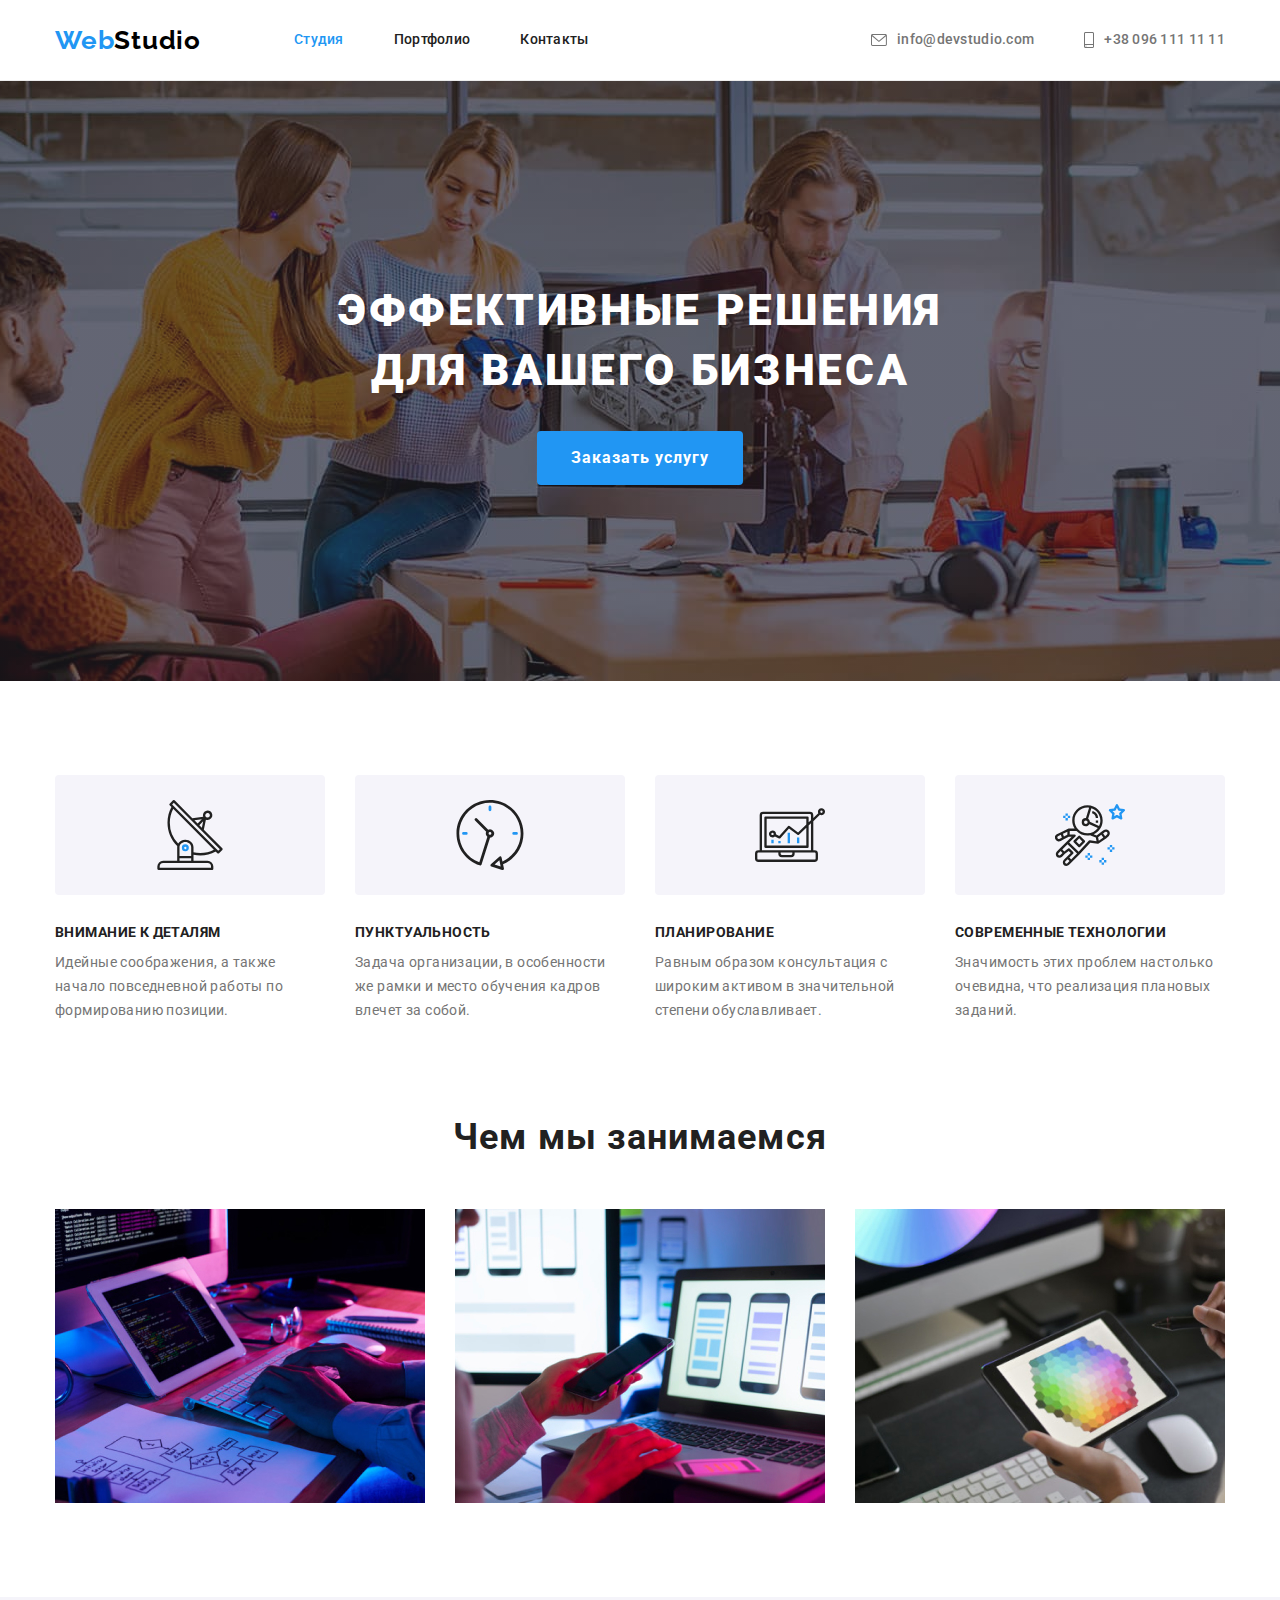
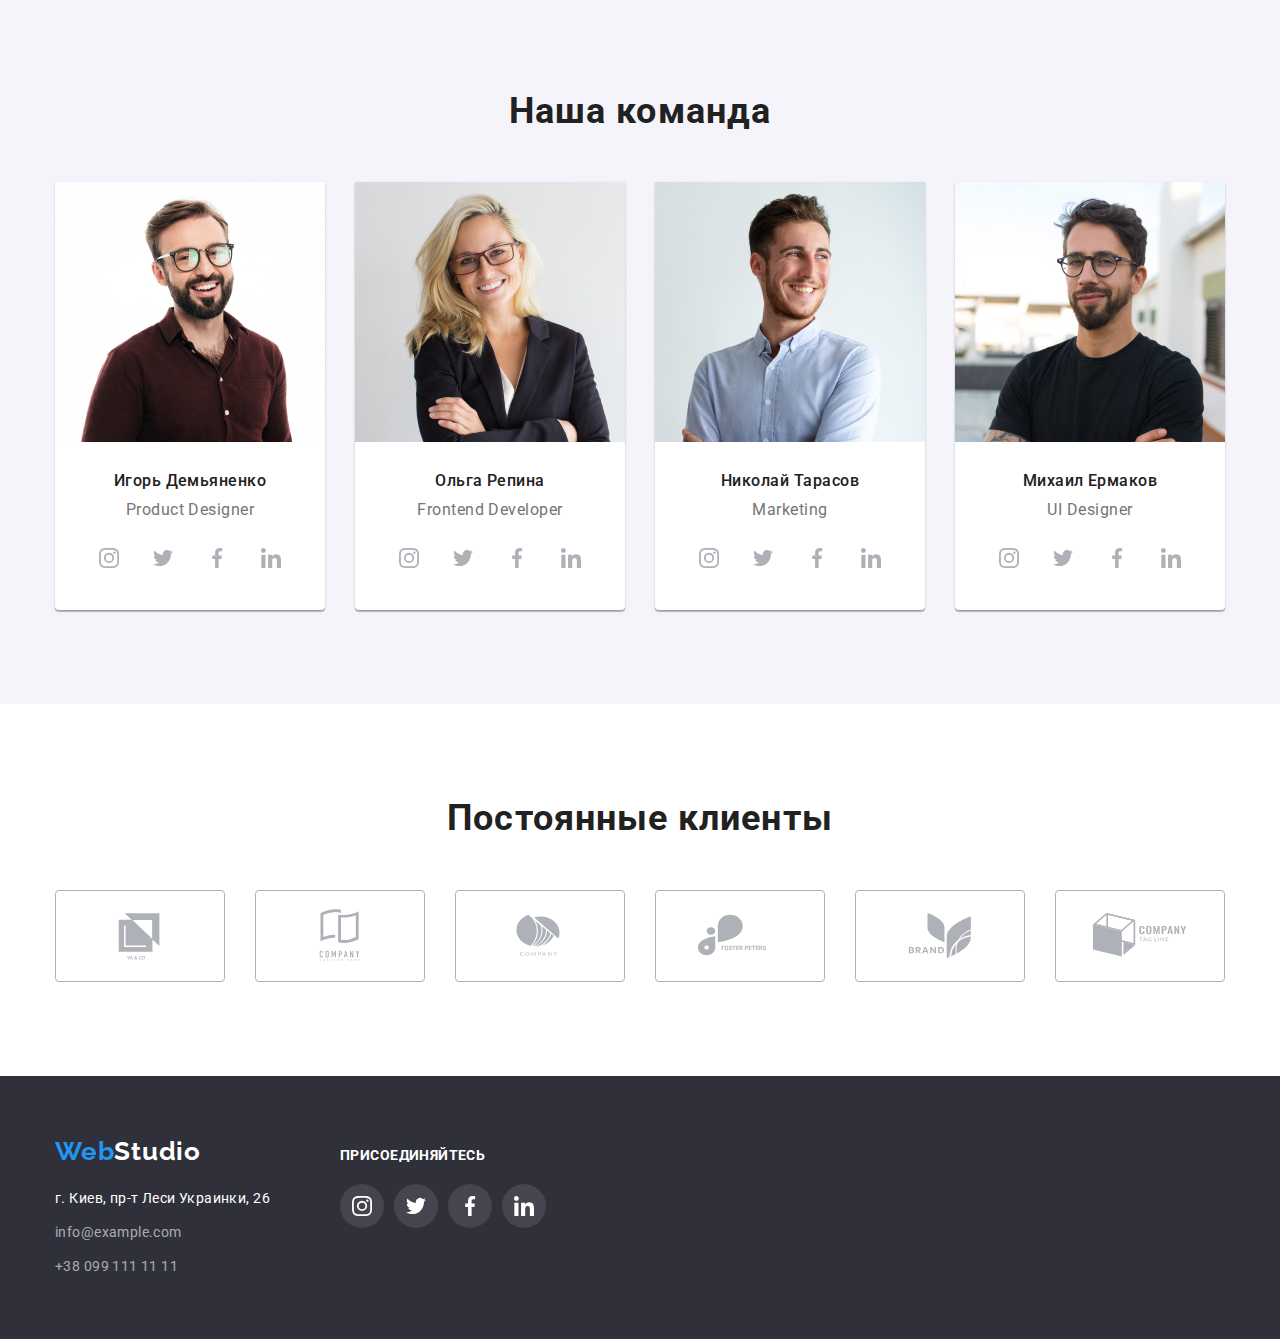
==== index.html @ 1d2bfb86 "дз 5" ====
<!DOCTYPE html>
<html lang="ru">
<head>
    <meta charset="UTF-8">
    <meta http-equiv="X-UA-Compatible" content="IE=edge">
    <meta name="viewport" content="width=device-width, initial-scale=1.0">
    <title>WebStudio</title>
    <link rel="preconnect" href="https://fonts.googleapis.com">
    <link rel="preconnect" href="https://fonts.gstatic.com" crossorigin>
    <link href="https://fonts.googleapis.com/css2?family=Raleway:wght@700&family=Roboto:wght@400;500;700;900&display=swap" rel="stylesheet"> 
    <link rel="stylesheet" href="https://cdnjs.cloudflare.com/ajax/libs/modern-normalize/1.1.0/modern-normalize.min.css">
    <link rel="stylesheet" href="./css/styles.css"> 
</head>
<body class="body-studio">

        <!--Шапка сайта-->
        <header class="page-header">
            <div class="container flex-center">
                
                <a class="logo-link" href="./index.html">
                    <span class="website">Web</span>Studio
                </a>                
                
                <nav class="main-nav">
                    <ul class="site-nav list">
                      <li class="item">
                          <a href="./index.html" class="link current">Студия </a>
                      </li>
                      <li class="item"><a href="./portfolio.html" class="link">Портфолио </a></li>
                      <li class="item"><a href="" class="link">Контакты </a></li>
                    </ul>
               </nav>
                <ul class="contact-list">
                    <li class="item">
                        <a href="mailto:info@devstudio.com" class="contact-link">
                            <svg class="icon-envelope-hover" width="16" height="12">
                                <use href="./images/icons.svg#icon-envelope-hover"></use>  
                            </svg>
                            info@devstudio.com </a>
                    </li>
                    <li class="item">
                        <a href="tel:+380961111111" class="contact-link">
                            <svg class="icon-smartphone" width="10" height="16">
                                <use href="./images/icons.svg#icon-smartphone"></use>  
                            </svg>
                            +38 096 111 11 11 </a>  
                            

                    </li>
                </ul>
           </div>    
       </header>
        <main>
            <!--Герой-->
            
            <section class="hero">
               
                <div class="container">
                    <div class="center-hero">
                      <h1 class="hero-title">Эффективные решения для вашего бизнеса</h1>  
                      <button type="button" class="button">Заказать услугу</button>
                    </div>
                    
                </div>    
            </section>
            
            <section class="section">
                <div class="container">
                   <ul class="section-list">
                        <li class="one">
                            <div class="five">
                                <svg class="icon-antenna" width="70" height="70">
                                    <use href="./images/icons.svg#icon-antenna"></use>  
                                </svg>
                           </div>
                            
                           <h3 class="section-title">Внимание к деталям</h3>
                            <p class="section-feature">
                                Идейные соображения, а также начало повседневной работы по формированию позиции.
                           </p>
                        </li> 
                        <li  class="one">
                            <div class="five">
                                <svg class="icon-clock" width="70" height="70">
                                    <use href="./images/icons.svg#icon-clock"></use>  
                                </svg> 
                            </div>


                            <h3 class="section-title">Пунктуальность</h3>
                            <p class="section-feature">
                                Задача организации, в особенности же рамки и место обучения кадров влечет за собой.
                            </p>
                        </li>
                        <li class="one">
                            <div class="five">
                                <svg class="icon-diagram" width="70" height="70">
                                    <use href="./images/icons.svg#icon-diagram"></use>  
                                </svg> 
                           </div>

                            <h3 class="section-title">Планирование</h3>
                            <p class="section-feature">
                               Равным образом консультация с широким активом в значительной степени обуславливает.
                            </p>
                        </li> 
                        <li class="one">

                            <div class="five">
                                <svg class="icon-astronaut" width="70" height="70">
                                    <use href="./images/icons.svg#icon-astronaut"></use>  
                                </svg> 
                           </div>

                            <h3 class="section-title">Современные технологии</h3>
                            <p class="section-feature">
                                Значимость этих проблем настолько очевидна, что реализация плановых заданий.
                            </p>
                        </li> 
                    </ul> 
               </div>

            </section>
            
            <section class="working">
                <div class="container">
                     <!--Что мы делаем-->
                      <h2 class="work">Чем мы занимаемся</h2> 
                  <ul class="work-list">
                      
                       <li class="photo">
                          <img src="./images/img1.jpg" alt= "Ноут" width="370"> 
                       </li>
                        <li class="photo" >
                           <img src="./images/img2.jpg" alt= "Телефон" width="370"> 
                        </li>
                       <li class="photo">
                           <img src="./images/img3.jpg" alt= "Планшет" width="370"> 
                        </li>
                    
                   </ul>
               </div>
            </section>
            <section class="the-best">
                <div class="container">
                         <!--Наша команда-->
                     <h2 class="team">Наша команда</h2>
                  <ul class="team-professionals-list">
                        <li class="workers">
                           <img src="./images/img4.jpg" alt="Игорь Демьяненко" width="270"/>

                            <div class="people">
                                <h3 class="team-list">Игорь Демьяненко</h3>
                                <p class="profession"> Product Designer</p> 
                               
                         
                    
                              <ul class="social">
                                    <li class="social-item">
                                        <a href="" class="social-link">
                                            <svg class="social-icon">
                                                <use href="./images/icons.svg#icon-instagram"></use>  
                                            </svg>
                                        </a>
                                    </li>
                                    
                                    <li class="social-item">
                                        <a href="" class="social-link">
                                            <svg class="social-icon">
                                                <use href="./images/icons.svg#icon-twitter"></use>  
                                            </svg> 
                                        </a>
                                    </li>   
                               
                                    <li class="social-item">
                                        <a href="" class="social-link">
                                            <svg class="social-icon">
                                                <use href="./images/icons.svg#icon-facebook"></use>  
                                            </svg>
                                        </a> 
                                    </li> 
                               
                                    <li class="social-item">
                                           <a href="" class="social-link">
                                               <svg class="social-icon">
                                                   <use href="./images/icons.svg#icon-linkedin"></use>  
                                                </svg>
                                            </a> 
                                    </li>
                               </ul>
                            </div>
                            
                             
                            
                                
                        </li>
                        <li class="workers">
                            <img src="./images/img5.jpg" alt="Ольга Репина" width="270"/>

                            <div class="people">
                                <h3 class="team-list">Ольга Репина</h3>
                                <p class="profession">Frontend Developer</p>
                            
                            
                              <ul class="social">
                                   <li class="social-item">
                                      <a href="" class="social-link">
                                           <svg class="social-icon">
                                              <use href="./images/icons.svg#icon-instagram"></use>  
                                          </svg>
                                       </a>
                                    </li>
                                
                                  <li class="social-item">
                                      <a href="" class="social-link">
                                          <svg class="social-icon">
                                               <use href="./images/icons.svg#icon-twitter"></use>  
                                           </svg> 
                                      </a>
                                  </li>   
                           
                                   <li class="social-item">
                                       <a href="" class="social-link">
                                           <svg class="social-icon">
                                                <use href="./images/icons.svg#icon-facebook"></use>  
                                           </svg>
                                       </a> 
                                   </li> 
                           
                                  <li class="social-item">
                                       <a href="" class="social-link">
                                            <svg class="social-icon">
                                               <use href="./images/icons.svg#icon-linkedin"></use>  
                                            </svg>
                                       </a> 
                                  </li>
                               </ul>
                        </div>
                            
                        </li>
                        <li class="workers">
                            <img src="./images/img6.jpg" alt="Николай Тарасов" width="270"/>

                            <div class="people">
                                <h3 class="team-list">Николай Тарасов</h3>
                                <p class="profession">Marketing</p>
                            
                            
                                <ul class="social">
                                    <li class="social-item">
                                       <a href="" class="social-link">
                                            <svg class="social-icon">
                                               <use href="./images/icons.svg#icon-instagram"></use>  
                                           </svg>
                                        </a>
                                     </li>
                                 
                                   <li class="social-item">
                                       <a href="" class="social-link">
                                           <svg class="social-icon">
                                                <use href="./images/icons.svg#icon-twitter"></use>  
                                            </svg> 
                                       </a>
                                   </li>   
                            
                                    <li class="social-item">
                                        <a href="" class="social-link">
                                            <svg class="social-icon">
                                              <use href="./images/icons.svg#icon-facebook"></use>  
                                            </svg>
                                        </a> 
                                    </li> 
                            
                                   <li class="social-item">
                                        <a href="" class="social-link">
                                           <svg class="social-icon">
                                                <use href="./images/icons.svg#icon-linkedin"></use>  
                                           </svg>
                                        </a> 
                                   </li>
                                </ul>
                            </div>
                            
                        </li>
                        <li class="workers">
                            <img src="./images/img7.jpg" alt="Михаил Ермаков" width="270"/>

                            <div class="people">
                                <h3 class="team-list">Михаил Ермаков</h3>
                                <p class="profession">UI Designer</p> 
                            
                               <ul class="social">
                                    <li class="social-item">
                                       <a href="" class="social-link">
                                            <svg class="social-icon">
                                               <use href="./images/icons.svg#icon-instagram"></use>  
                                           </svg>
                                        </a>
                                    </li>
                                    
                                    <li class="social-item">
                                        <a href="" class="social-link">
                                            <svg class="social-icon">
                                                <use href="./images/icons.svg#icon-twitter"></use>  
                                           </svg> 
                                        </a>
                                    </li>   
                        
                                    <li class="social-item">
                                        <a href="" class="social-link">
                                            <svg class="social-icon">
                                                <use href="./images/icons.svg#icon-facebook"></use>  
                                            </svg>
                                        </a> 
                                    </li> 
                        
                                    <li class="social-item">
                                        <a href="" class="social-link">
                                            <svg class="social-icon">
                                               <use href="./images/icons.svg#icon-linkedin"></use>  
                                            </svg>
                                        </a> 
                                    </li>
                               </ul>
                               
                            </div>
                            
                        </li>  
                   </ul>
               </div>
            
            </section>
                    <!--Клиенты-->
            
            <section class="clients">
                <h2 class="clients-title">Постоянные клиенты</h2>
                <div class="container">
                    <div class="clients-box">
                        <ul class="clients-logos">
                            <li class="clients-item">
                                <a href="" class="clients-link">
                                    <svg class="icon-Logo-1" width="106" height="60">
                                        <use href="./images/icons.svg#icon-Logo-1"></use>  
                                    </svg> 
                               </a>

                            </li>
                            <li class="clients-item">
                                <a href="" class="clients-link">
                                    <svg class="icon-Logo-2" width="106" height="60">
                                        <use href="./images/icons.svg#icon-Logo-2"></use>  
                                    </svg> 
                               </a>

                            </li>
                            <li class="clients-item">
                                <a href="" class="clients-link">
                                    <svg class="icon-Logo-3" width="106" height="60">
                                        <use href="./images/icons.svg#icon-Logo-3"></use>  
                                    </svg> 
                               </a>

                            </li>
                            <li class="clients-item">
                                <a href="" class="clients-link">
                                    <svg class="icon-Logo-4" width="106" height="60">
                                        <use href="./images/icons.svg#icon-Logo-4"></use>  
                                    </svg> 
                               </a>

                            </li>
                            <li class="clients-item">
                                <a href="" class="clients-link">
                                    <svg class="icon-Logo-5" width="106" height="60">
                                        <use href="./images/icons.svg#icon-Logo-5"></use>  
                                    </svg> 
                               </a>

                            </li>
                            <li class="clients-item">
                                <a href="" class="clients-link">
                                    <svg class="icon-Logo-6" width="106" height="60">
                                        <use href="./images/icons.svg#icon-Logo-6"></use>  
                                    </svg> 
                               </a>

                            </li>

                        </ul>

                    </div>
               </div>
            </section>
        </main> 
        <footer class="rots">
            <div class="container footer-container">
                <div class="destination">
                
                    <a class="footer-link" href="./index.html">
                       <span class="website">Web</span>Studio
                   </a>
              
                    <address class="address">
                           <!--Адрес сайта-->
                        <ul class="address-street list" >
                       
                            <li class="kiev">
                                г. Киев, пр-т Леси Украинки, 26
                            </li>
                            <li class="kiev"><a href="mailto:info@example.com" class="address-link">info@example.com </a></li>
                            <li class="kiev"><a href="tel:+380991111111" class="address-link" >+38 099 111 11 11 </a></li>   
                       
                        </ul> 
                   </address>
                </div>

                <div class=" join-container">

                   <h3 class="join-title">Присоединяйтесь</h3>

                    <div class=" footer-container">
                        
                
                       <ul class="join-super">
                           <li class="join-list">
                                <a href="" class="join-link">
                                    <svg class="join-icon">
                                        <use href="./images/icons.svg#icon-instagram"></use>  
                                    </svg>
                                </a>
                            </li>
                            <li class="join-list">
                                <a href="" class="join-link">
                                    <svg class="join-icon">
                                        <use href="./images/icons.svg#icon-twitter"></use>  
                                    </svg> 
                                </a>
                            </li> 
                            <li class="join-list">
                                <a href="" class="join-link">
                                    <svg class="join-icon">
                                        <use href="./images/icons.svg#icon-facebook"></use>  
                                    </svg>
                                </a> 
                            </li>
                            <li class="join-list">
                                <a href="" class="join-link">
                                    <svg class="join-icon">
                                        <use href="./images/icons.svg#icon-linkedin"></use>  
                                    </svg>
                                </a> 
                           </li>

                        
                        </ul>
                  </div>
                </div>   
                
           </div>

        </footer> 

</body>
</html>
---- css/styles.css ----
/* Стили для Webstudio */
:root{
 --primary-text-color: #000000;
 --accent-color: #2196F3 ; 
 --title-text-color:#212121 ;
 --button-text-color:#188CE8 ;
 --hero-text-color:#ffffff;
 --feature-text-color:#757575;
 --fon-text-color: #F5F4FA;
 --grey-text-color: rgba(255, 255, 255, 0.6);
 --box-text-color:#2F303A;
}

h1,h2,h3 {
  margin: 0;
}

ul,p {
  margin: 0;
  padding: 0;
}

.body-studio{
  font-family:"Roboto",sans-serif;
  background-color: var(--hero-text-color);
  color: var(--title-text-color);

}
.container{
  width: 1200px;
  padding-right: 15px;
  padding-left: 15px;
  margin-right: auto;
  margin-left: auto;
}

.flex-center{
  display: flex;
  align-items: center;
  justify-content: center;
}
.logo-link{
  padding-top: 24px;
  padding-bottom: 24px;
}
.website{
  color: var(--accent-color) ;
  font-family: Raleway;
  font-weight: bold;
  font-size: 26px;
  line-height: 1.19;
  letter-spacing: 0.03em;

}

.logo-link{
  color: var(--primary-text-color);
  font-family: Raleway;
  font-weight: bold;
  font-size: 26px;
  line-height: 1.19;
  letter-spacing: 0.03em;
}

.logo-link{
  text-decoration: none;
}

.list{
 list-style: none;
}

.visually-hidden {
  position: absolute;
  width: 1px;
  height: 1px;
  margin: -1px;
  border: 0;
  padding: 0;

  white-space: nowrap;
  clip-path: inset(100%);
  clip: rect(0 0 0 0);
  overflow: hidden;
}

.site-nav{
  display: flex;
  margin-left: 93px;
}

.site-nav .item {
  margin-right: 50px;
  
}
.site-nav .item:last-child{
  margin-right: 0;
}

.site-nav .item + .item{
  margin-left: 50px;
  margin-left: 0;
}

.site-nav .link{
 display: block;
 padding-top: 32px;
 padding-bottom: 32px;

 color: var(--title-text-color);

 font-family: Roboto;
 font-weight: 500;
 font-size: 14px;
 line-height: 1.14;
 letter-spacing: 0.02em;
}

.site-nav .link:hover,
.site-nav .link:focus{
 color:var(--accent-color);
}
.link.current{
  color: var(--accent-color);
}
.contact-list{
  display: flex;
  margin-left: auto;
}

.contact .item + .item{
  margin-left: 50px;
}
.contact .list{
  padding-left: 0;
  display: block;
}
.contact-list .item{
  margin-left: 50px;
}
.item a{
  display: flex;
  align-items: center;
  justify-content: center;
}
.clients-link{
  display: flex; 
   
}
.clients-link:hover{
background-color: var(--accent-color);
background-color: var(--hero-text-color);
}
.clients-link:focus{
  background-color: var(--accent-color);
  background-color: var(--hero-text-color);
}
.icon-envelope-hover{
  margin-right: 10px;
  fill: currentColor;
}


.icon-smartphone{
 margin-right: 10px;
 fill: currentColor ;
}


.contact-link{
 display: block;
 padding-top: 32px;
 padding-bottom: 32px;

 color: var(--feature-text-color);
 font-family: Roboto;
 font-weight: 500;
 font-size: 14px;
 line-height: 1.14;
 letter-spacing: 0.02em
}
.contact-link:hover,
.contact-link:focus{
  color:var(--accent-color);
}
.contact-list{
  list-style: none;
}
.contact-link{
  text-decoration: none;
}


        /* Hero */

.hero{
  background: var(--box-text-color);
  padding-top: 200px;
  padding-bottom: 200px;
  height: 600px;
  max-width: 1600px;
  margin-left: auto;
  margin-right: auto;
  background-image: linear-gradient(
    rgba(47, 48, 58, 0.4),
    rgba(47, 48, 58, 0.4)
    ),
  
  url(../images/Imageoverlay.jpg);
  background-size: cover;
  background-repeat: no-repeat;
  background-position: center;

}

.center-hero {
 
  text-align: center;
  margin-left: auto;
  margin-right: auto;
  width: 696px;
  }
  
  .hero-title{
  margin-top: 0;
  margin-bottom: 30px;

  color: var(--hero-text-color);
  font-weight: 900;
  font-size: 44px;
  line-height: 1.36;
  letter-spacing: 0.06em;
  text-transform: uppercase; 
}

.button{
  display:inline-block;
  border-radius: 4px;
  border-color: transparent;
  padding: 10px 32px;
  min-width: 200px;

 color: var(--hero-text-color);
 background-color:var(--accent-color);
 
 font-family: Roboto;
 font-weight: bold;
 font-size: 16px;
 line-height: 1.87;
 cursor: pointer;
 align-items: center;
 letter-spacing: 0.06em;
 
}
.button:hover{
  background-color:var(--button-text-color);   
}  
.section{
 padding-top: 94px;
 padding-bottom: 94px;
}



.section-list{
  display: flex;
  padding-top: 0;
  padding-bottom: 0;
}


.one:not(:last-child) {
  margin-right: 30px;
}


.five{
  display: flex;
  margin-bottom: 30px;
  width: 270px;
  height: 120px;
  align-items: center;
  justify-content: center;
  background: #F5F4FA;
   border-radius: 4px;
}

.section-title{
 
  margin-bottom: 10px;

  color: var(--title-text-color) ;
  font-family: Roboto;
  font-weight: bold;
  font-size: 14px;
  line-height: 1.14;
  letter-spacing: 0.03em;
  text-transform: uppercase;
} 


.section-feature{
 margin-top: 0;
 margin-bottom: 0;
 color: var(--feature-text-color);
 font-family: Roboto;
 font-size: 14px;
 line-height: 1.71;
 letter-spacing: 0.03em;
 width: 270px;
}


.section-list{
  list-style: none;
}

      /* Что мы делаем */ 
.working{
 padding-top: 0;
 padding-bottom: 94px;
}
    
.work{
  display: block;
  margin-top: 0;
  margin-bottom: 50px;

  color: var(--title-text-color);
  font-family: Roboto;

  font-weight: bold;  font-size: 36px;
  line-height: 1.16;
  text-align: center;
  letter-spacing: 0.03em;
}

.work-list{
 display: flex;
 list-style: none;
}

.photo{
  margin-left: 0;
  margin-right: 30px;
}
.photo:last-child{ 
 margin-right: 0;
}


.the-best{
  background: var(--fon-text-color);
  padding-top: 94px;
  padding-bottom: 94px;

}

/* Наша команда */


.team{
 
 margin-bottom: 50px;
 color: var(--title-text-color);
 background: var(--fon-text-color);
 font-family: Roboto;
 font-weight: bold;
 font-size: 36px;
 line-height: 1.16;
 text-align: center;
 letter-spacing: 0.03em;
}

.people{
  padding: 30px 32px;
 
}
.team-list{
 margin-top: 0;
 margin-bottom: 10px;
 color: var(--title-text-color);
 font-family: Roboto;
 font-weight: 500;
 font-size: 16px;
 line-height: 1.18;
 text-align: center;
 letter-spacing: 0.03em;
}
.profession{
 color: var(--feature-text-color);
 font-family: Roboto;
 margin-bottom: 16px;
 font-size: 16px;
 line-height: 1.18;
 text-align: center;
 letter-spacing: 0.03em;
}
.team-professionals-list{
  display: flex;
  background: var(--fon-text-color);
  list-style: none;
}
.social{
  display:flex ;
  list-style: none;
  justify-content: center;
}

.social-link{
  display: flex;
 
  align-items: center;
  justify-content: center;
 
  border: none;
  padding: 0;
 width: 44px;
 height: 44px;
 fill: #AFB1B8;
 border-radius: 50%;
 background-color: rgba(255, 255, 255, 0.1);
} 
.social-item{
  margin-right: 10px;
}
.social-item:last-child{
  margin-right: 0;
}

.social-icon{
  width: 20px;
  height: 20px;
}
.social-link:hover{
  cursor: pointer;
background-color: var(--button-text-color);
fill: var(--hero-text-color);
}
.social-link:focus{
 cursor: pointer;
 background-color: var(--button-text-color);
 fill: var(--hero-text-color);
}



.workers{
  background-color: var(--hero-text-color);
  box-shadow: 0px 1px 3px rgba(0, 0, 0, 0.12), 0px 1px 1px rgba(0, 0, 0, 0.14), 0px 2px 1px rgba(0, 0, 0, 0.2);
  border-radius: 0px 0px 4px 4px;
}

.workers:not(:last-child) {
  margin-right: 30px;
 
}
   /*--Клиенты--*/
  
.clients{ 
  padding-top: 94px;
  padding-bottom: 94px;
}

.clients-logos{
  display: flex;
}

.clients-item{
  display: flex;
  justify-content: center;
  align-items: center;
}

.clients-item{
  margin-left: 0;
  margin-right: 30px;
 
  border-radius: 4px;
  width: 170px;
  height: 92px;
}

.clients-item:last-child {
  margin-right: 0;
}

.clients-title{
  margin-bottom: 50px;
  font-family: Roboto;
  font-style: normal;
  font-weight: bold;
  font-size: 36px;
  line-height: 1.16;
  text-align: center;
  letter-spacing: 0.03em;
}

.clients-link{
  display: flex;
  fill: #AFB1B8;
  width: 170px;
  height: 92px;
  align-items: center;
  justify-content: center;
  border: 1px solid#AFB1B8;
  padding: 0;
  border-radius: 4px;;
   
}

.clients-link:hover{
  border: 1px solid var(--accent-color);

}
.clients-link:focus{
  border: 1px solid var(--accent-color);
  
}
.clients-link:hover{ 
  fill: var(--accent-color);
  background-color: var(--hero-text-color);
 
}
.clients-link:focus{
  fill: var(--accent-color);
  background-color: var(--hero-text-color);
}


.clients-item{
  list-style: none;
}




/*-- Подвал--*/

.footer-link{
  display: block;
  margin-bottom: 20px;
 
 color: var(--hero-text-color);
 font-family: Raleway;
 font-weight: bold;
 font-size: 26px;
 line-height: 1.19;
 letter-spacing: 0.03em;
}
.footer-link{
  text-decoration: none;
}

.website{
 color: var(--accent-color);
 font-family: Raleway;
 font-weight: bold;
 font-size: 26px;
 line-height: 1.19;
 letter-spacing: 0.03em;
}
   

    /* Адрес сайта */

.rots{ 
  padding-top: 60px;
  padding-bottom: 60px;
  background-color: var(--box-text-color);
 
}

.address-street{
 color:  var(--hero-text-color);
 font-family: Roboto;
 font-style: normal;
 font-size: 14px;
 line-height: 1.71;
 letter-spacing: 0.03em;
}

.kiev{
  margin-top: 0;
  margin-bottom: 9px;
}

.kiev:last-child{
  margin-bottom: 0;
}

.address-street-list{
  list-style: none;
}

.address-link{
 color: var(--grey-text-color);
 font-family: Roboto;
 font-style: normal;
 font-size: 14px;
 line-height: 1.72;
 letter-spacing: 0.03em;
}

.address-link:hover,
.address-link:focus{
 color: var(--accent-color);
}
.address-link{
  text-decoration: none;
}
 /*--Присоединяйтесь--*/

.footer-container{
  display: flex;
  align-items: baseline;
}
.join-container{
  width: 206px;
  height: 80px;
  margin-left: 70px;
}


.join-title{
  font-family: Roboto;
 font-style: normal;
 font-weight: bold;
 color:var(--hero-text-color);
 font-size: 14px;
 line-height: 1.14;
 letter-spacing: 0.03em;
 text-transform: uppercase;
 margin-bottom: 20px;

 
}
.join-super{
  display: flex ;
  justify-content: center;
 align-items: center;
 list-style: none;
}
.join-link{
  display: flex;
  align-items: center;
  justify-content: center;

  border: none;
  padding: 0;
 width: 44px;
 height: 44px;
 fill: #AFB1B8;
 border-radius: 50%;
 background-color: rgba(255, 255, 255, 0.1); ;

} 
.join-list{
  margin-left: 0;
  margin-right: 10px;
}
.join-list:last-child{
 margin-right: 0;
}

.join-icon{
  width: 20px;
  height: 20px;
 fill: #ffffff;
}

.join-link:hover{
  cursor: pointer;
  background-color: var(--button-text-color);
  fill: var(--hero-text-color);
  }
  .join-link:focus{
   cursor: pointer;
   background-color: var(--button-text-color);
   fill: var(--hero-text-color);
  }






/* Стили для.portfolio */
.body-portfolio{
 background-color: var(--hero-text-color);
} 


.page-header {                                                                                       
  border-bottom: 1px solid #ECECEC;
} 

.poster{
  padding-top: 94px;
  padding-bottom: 94px;
}

.buttons-list{
  border-radius: 4px;
  text-align: center;
  padding: 6px 22px;
  border-color: transparent;

 color: var(--title-text-color);
 font-family: Roboto;

 font-weight: 500;
 font-size: 16px;
 line-height: 1.85;
 cursor: pointer;
 letter-spacing: 0.03em;
}
.all{
  color: var(--hero-text-color);
  background-color: var(--accent-color);
}

.site-buttons.list{
  display: flex;
  margin-top: 0;
  margin-bottom: 50px;
  justify-content: center;
}

.two{
  margin-left: 8px;
}

.two:first-child{ 
  margin-left: 0;
 }


 .buttons-list:hover,
 .buttons-list:focus{
 color: var(--hero-text-color);
 background-color:var(--accent-color) ;
 box-shadow: 0px 3px 1px rgba(0, 0, 0, 0.1), 0px 1px 2px rgba(0, 0, 0, 0.08), 0px 2px 2px rgba(0, 0, 0, 0.12);
}


.pictures{
  
  display: flex;
  flex-wrap: wrap;
 
}

.design{
 margin-right: 30px;
 margin-bottom: 30px;
 box-sizing: border-box;
  width: 370px;
}
.link{
  display: block;
}
.link:hover,
.link:focus{
 box-shadow: 0px 1px 1px rgba(0, 0, 0, 0.12), 0px 4px 4px rgba(0, 0, 0, 0.06), 1px 4px 6px rgba(0, 0, 0, 0.16);

}

 img {
  display: block;
  max-width: 100%;
  height: auto;   
 } 

.signature{
  padding-top: 20px;
  padding-bottom: 20px;
  padding-left: 24px;
  padding-right: 24px;
  border-right: 1px solid #EEEEEE;
  border-bottom: 1px solid #EEEEEE;
  border-left: 1px solid #EEEEEE;
}

.design:nth-child(3n) {
  margin-right: 0;
  }

.design:nth-child(n + 7) {
 margin-bottom: 0;
}

.design:nth-child(-n + 3) {
margin-top: 0;
}

.site-nav.link.current{
 color: var(--accent-color);
}

.picture-list{
 list-style: none;
}

.link{
 text-decoration: none;
}

.decoration{
 margin-top: 0;
 margin-bottom: 4px;
 color: var(--title-text-color);
 font-family: Roboto;
 font-weight: bold;
 font-size: 18px;
 line-height: 2;
 letter-spacing: 0.06em;
}

.decoration-text{
 color: var(--feature-text-color);
 font-family: Roboto;
 font-size: 16px;
 line-height: 1.87;
 letter-spacing: 0.03em;
}

.site-buttons-list{
 list-style: none;
}
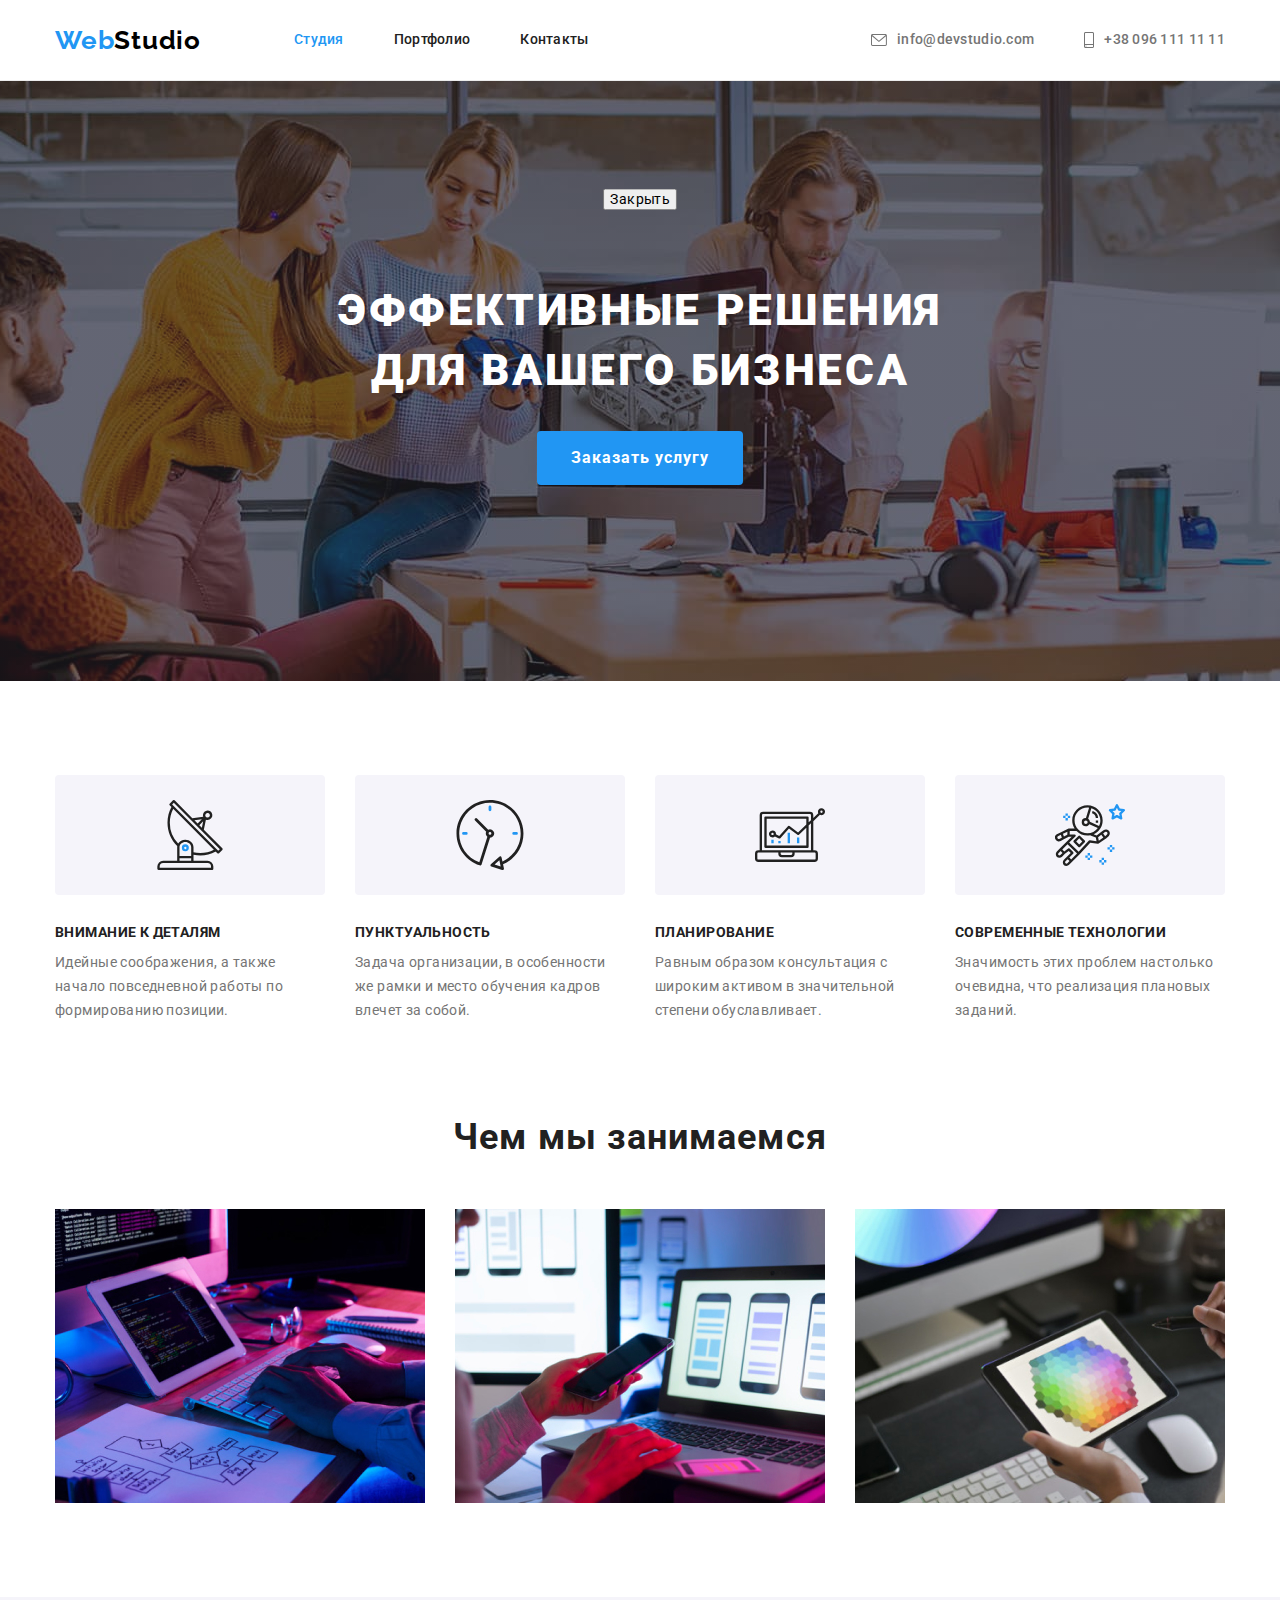
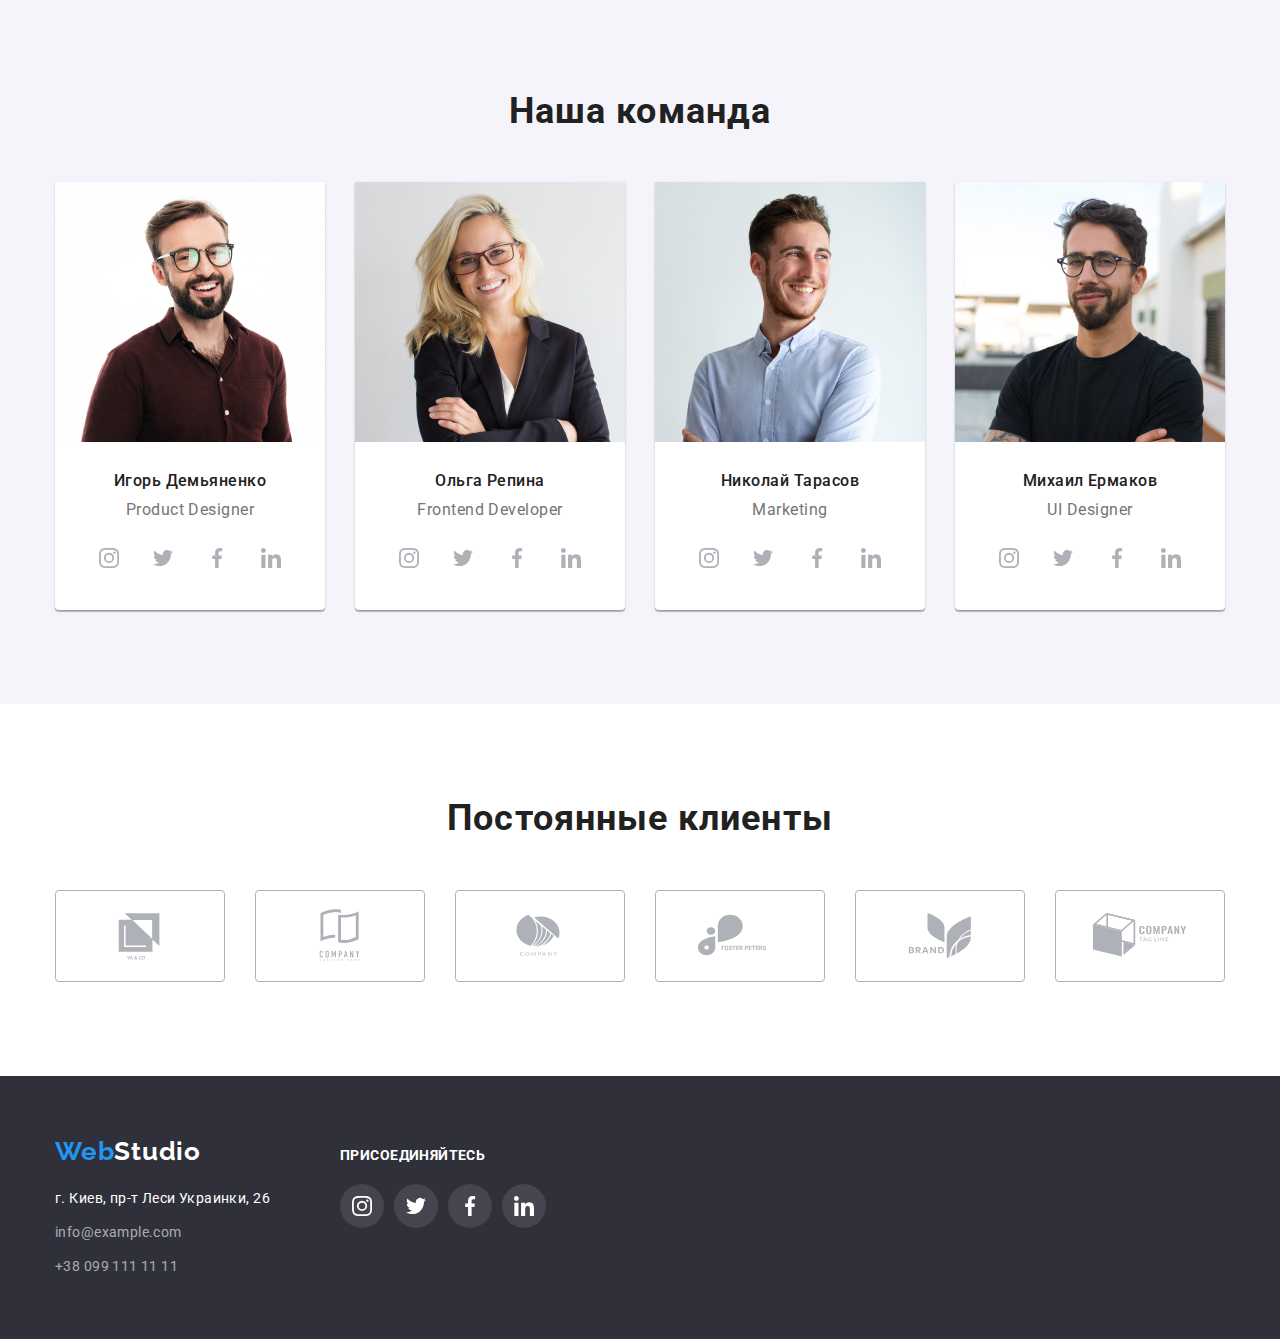
==== commit 5f85834b: "дз 5 начало" ====
--- a/index.html
+++ b/index.html
@@ -58,7 +58,18 @@
                 <div class="container">
                     <div class="center-hero">
                       <h1 class="hero-title">Эффективные решения для вашего бизнеса</h1>  
-                      <button type="button" class="button">Заказать услугу</button>
+
+                      
+                        <button type="button" class="button" data-modal-open>Заказать услугу</button>
+                        <div class="backdrop is-hidden" data-modal>
+                            <div class="modal">
+
+                                <button type="button" class="close" data-modal-close>Закрыть</button>
+      
+                            </div> 
+                     </div>
+                       
+                     
                     </div>
                     
                 </div>    
@@ -459,6 +470,7 @@
            </div>
 
         </footer> 
+       <script src="./js/modal.js"></script>
 
 </body>
 </html>--- a/css/styles.css
+++ b/css/styles.css
@@ -255,6 +255,23 @@
 .button:hover{
   background-color:var(--button-text-color);   
 }  
+  /*-- Модальное окно --*/
+
+.modal{
+position: absolute;
+top: 50%;
+left: 50%;
+
+transform: translate(-50% ,-50%) scale(0.9);
+
+min-width: 528px;
+min-height: 581px;
+
+transform: transform 250ms cubic-bezier(0.4, 0, 0.2, 1);
+} 
+
+
+
 .section{
  padding-top: 94px;
  padding-bottom: 94px;
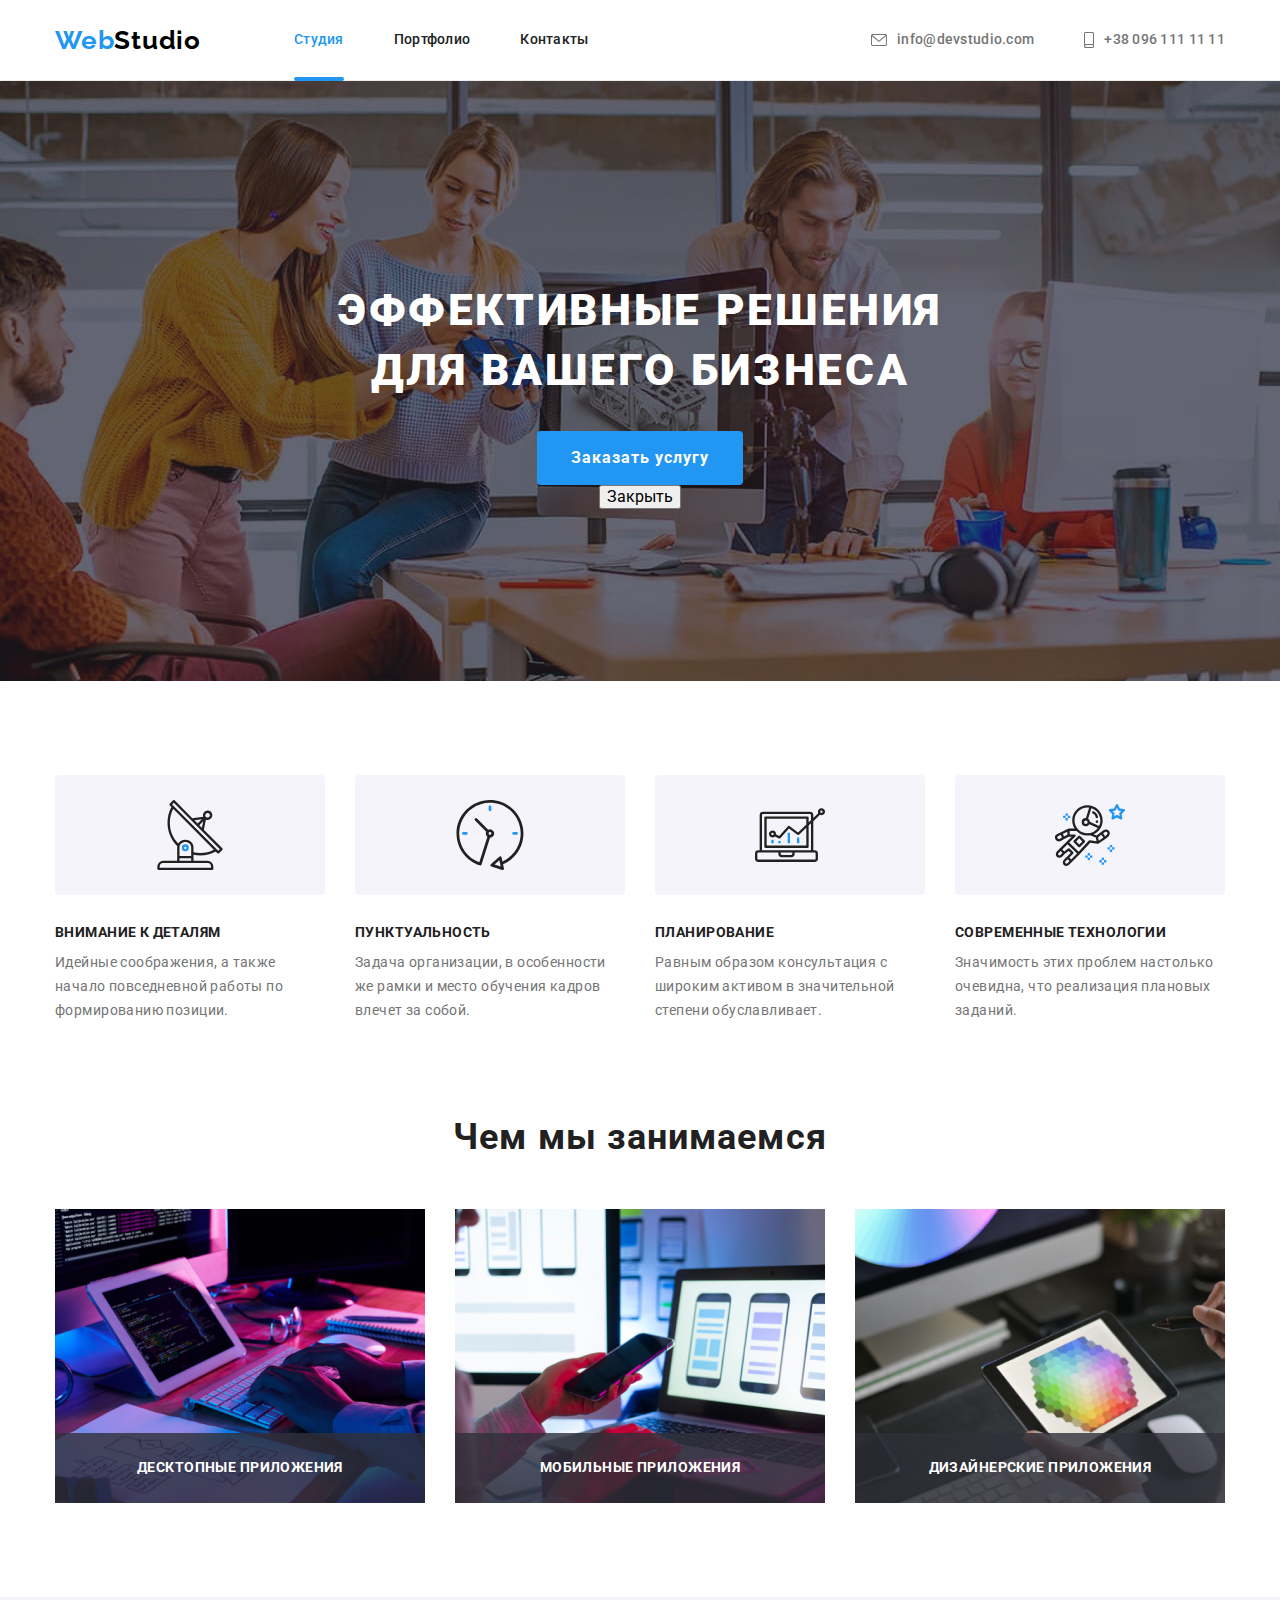
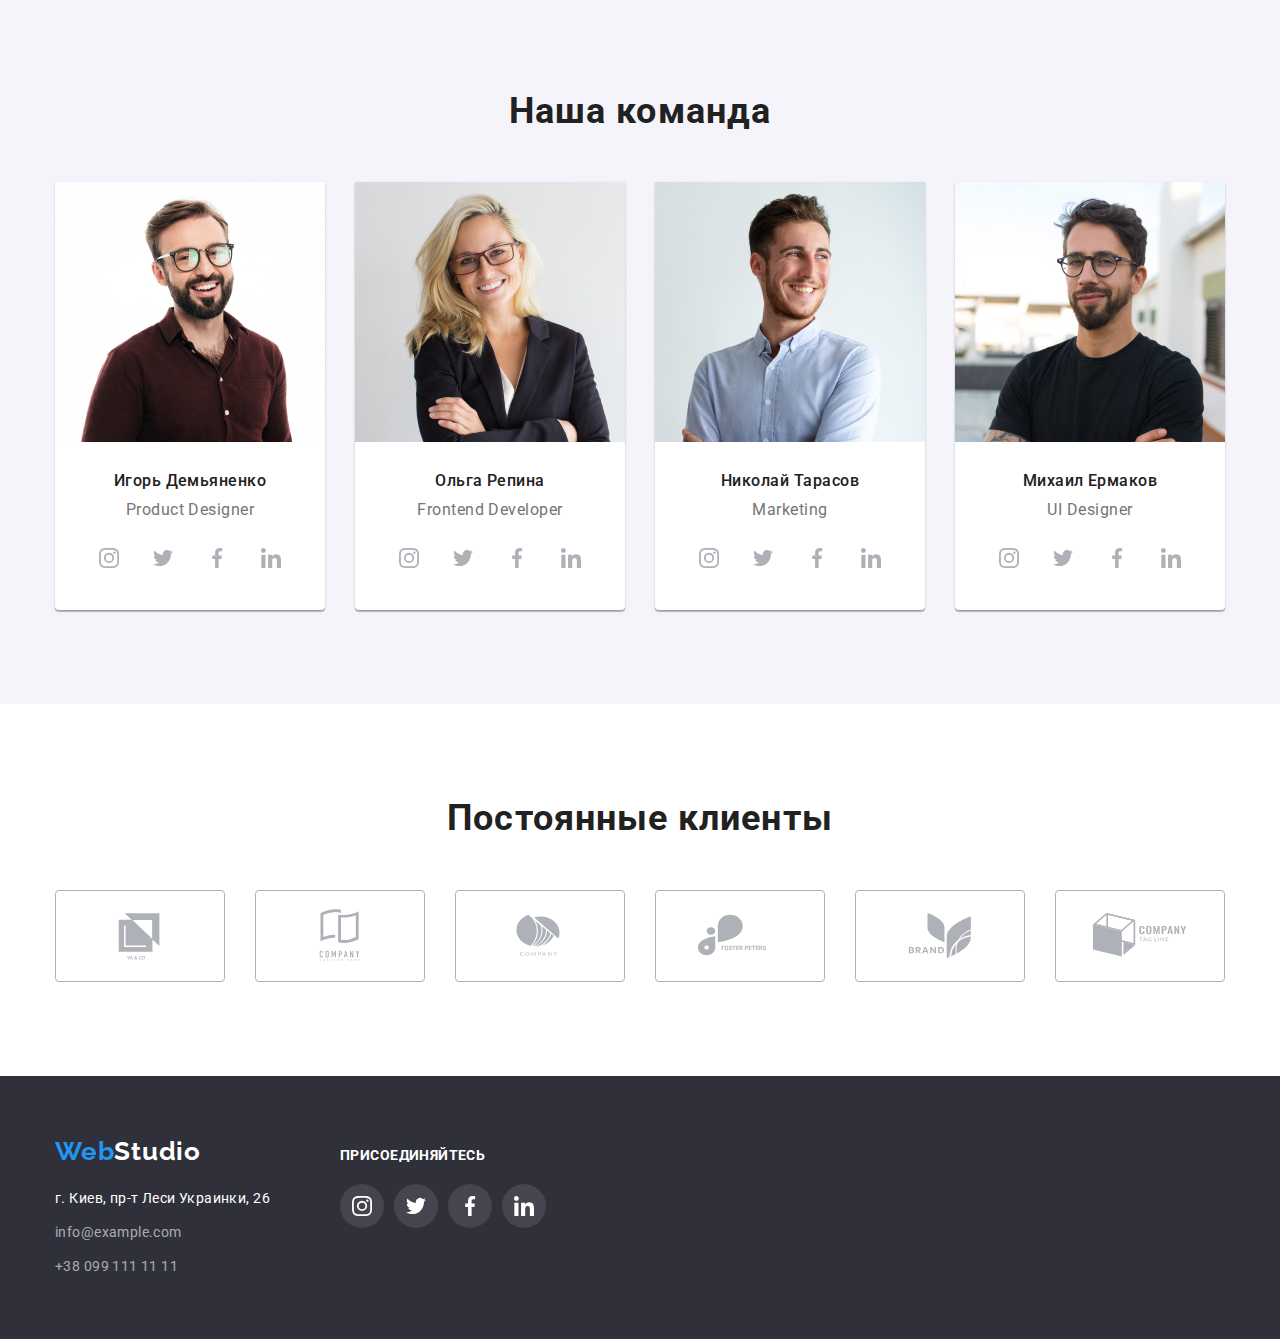
==== commit ccdb9ff4: "дз5 ніч" ====
--- a/index.html
+++ b/index.html
@@ -139,15 +139,30 @@
                       <h2 class="work">Чем мы занимаемся</h2> 
                   <ul class="work-list">
                       
-                       <li class="photo">
-                          <img src="./images/img1.jpg" alt= "Ноут" width="370"> 
-                       </li>
-                        <li class="photo" >
-                           <img src="./images/img2.jpg" alt= "Телефон" width="370"> 
-                        </li>
-                       <li class="photo">
-                           <img src="./images/img3.jpg" alt= "Планшет" width="370"> 
-                        </li>
+                        <li class="photo">
+                            <img src="./images/img1.jpg" alt= "Ноут" width="370"> 
+                            <div class="photo-box">
+                                <p class="photo-text">десктопные приложения</p>
+                            </div>
+                         </li>
+
+
+                          <li class="photo" >
+                             <img src="./images/img2.jpg" alt= "Телефон" width="370"> 
+                             <div class="photo-box">
+                                <p class="photo-text">мобильные приложения</p>
+                             </div>
+                          </li>
+
+
+                         <li class="photo">
+                             <img src="./images/img3.jpg" alt= "Планшет" width="370"> 
+                             <div class="photo-box">
+                                <p class="photo-text">дизайнерские приложения</p>
+                            </div>
+                          </li>
+                      
+                       
                     
                    </ul>
                </div>
@@ -470,7 +485,6 @@
            </div>
 
         </footer> 
-       <script src="./js/modal.js"></script>
-
+        <script src="./js/modal.js"></script>
 </body>
 </html>--- a/css/styles.css
+++ b/css/styles.css
@@ -67,8 +67,8 @@
 }
 
 .list{
- list-style: none;
-}
+  list-style: none;
+ }
 
 .visually-hidden {
   position: absolute;
@@ -139,9 +139,31 @@
   margin-left: 50px;
 }
 .item a{
-  display: flex;
+ display: flex;
   align-items: center;
   justify-content: center;
+}
+
+.link{
+  position: relative;
+ 
+}
+
+.link.current::after{
+content: '';
+display: block;
+position: absolute;
+width: 100%;
+height: 4px;
+background-color: var(--accent-color);
+border-radius: 2px; 
+
+left: 0;
+bottom: -1px;
+}
+
+.link{
+  text-decoration: none;
 }
 .clients-link{
   display: flex; 
@@ -257,18 +279,7 @@
 }  
   /*-- Модальное окно --*/
 
-.modal{
-position: absolute;
-top: 50%;
-left: 50%;
-
-transform: translate(-50% ,-50%) scale(0.9);
-
-min-width: 528px;
-min-height: 581px;
-
-transform: transform 250ms cubic-bezier(0.4, 0, 0.2, 1);
-} 
+
 
 
 
@@ -358,13 +369,41 @@
 }
 
 .photo{
+  position: relative;
   margin-left: 0;
   margin-right: 30px;
 }
 .photo:last-child{ 
  margin-right: 0;
 }
-
+.photo-box{
+  position: absolute;
+  display: flex;
+  justify-content: center;
+  align-items: center;
+  bottom: 0;
+  width: 370px;
+  height: 70px;
+
+  background: rgba(47, 48, 58, 0.8);
+}
+
+.photo-text{
+ 
+  font-family: Roboto;
+ font-style: normal;
+ font-weight: bold;
+ font-size: 14px;
+ line-height: 1.14;
+ text-align: center;
+ letter-spacing: 0.03em;
+ text-transform: uppercase;
+ color: var(--hero-text-color);
+
+
+
+
+}
 
 .the-best{
   background: var(--fon-text-color);
@@ -774,11 +813,11 @@
  box-sizing: border-box;
   width: 370px;
 }
-.link{
+.sites{
   display: block;
 }
-.link:hover,
-.link:focus{
+.sites:hover,
+.sites:focus{
  box-shadow: 0px 1px 1px rgba(0, 0, 0, 0.12), 0px 4px 4px rgba(0, 0, 0, 0.06), 1px 4px 6px rgba(0, 0, 0, 0.16);
 
 }
@@ -819,7 +858,7 @@
  list-style: none;
 }
 
-.link{
+.sites{
  text-decoration: none;
 }
 
@@ -842,6 +881,43 @@
  letter-spacing: 0.03em;
 }
 
-.site-buttons-list{
- list-style: none;
-}
+
+
+.portfolio-thumb{
+  position: relative;
+  overflow: hidden;
+ 
+
+}
+
+.portfolio-overlay{
+  position: absolute;
+  top: 0;
+  left: 0;
+
+  transform: translateY(100%);
+  transition: transform 250ms cubic-bezier(0.4, 0, 0.2, 1);
+  background: rgba(33, 150, 243, 0.9);
+}
+
+
+.sites:hover .portfolio-overlay,
+.sites:focus .portfolio-overlay{
+  transform: translateY(0);
+  opacity: 1;
+}
+.paragraph{
+ 
+  font-family: Roboto;
+  font-style: normal;
+  font-weight: normal;
+  
+ 
+  font-size: 18px;
+  line-height: 1.55;
+  color: var(--hero-text-color);
+  letter-spacing: 0.03em;
+  padding: 63px 24px;
+ 
+ 
+ }
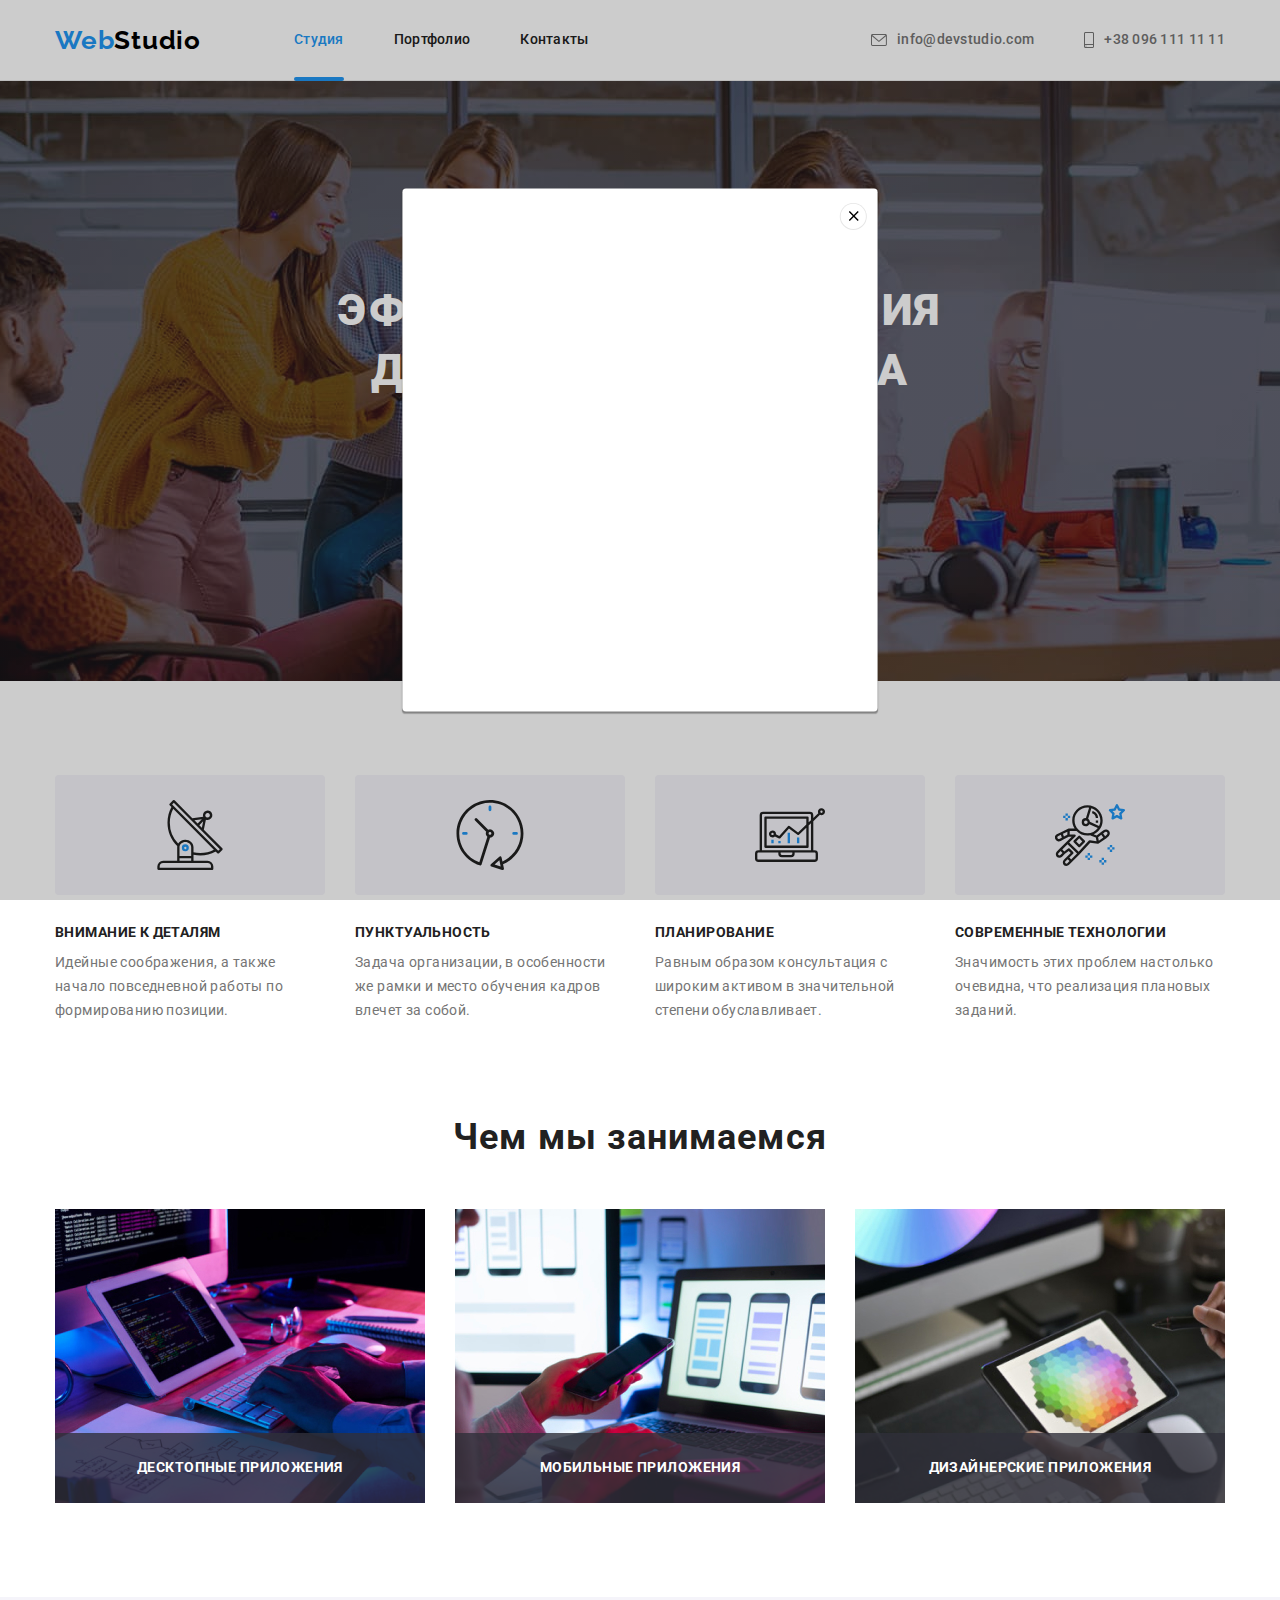
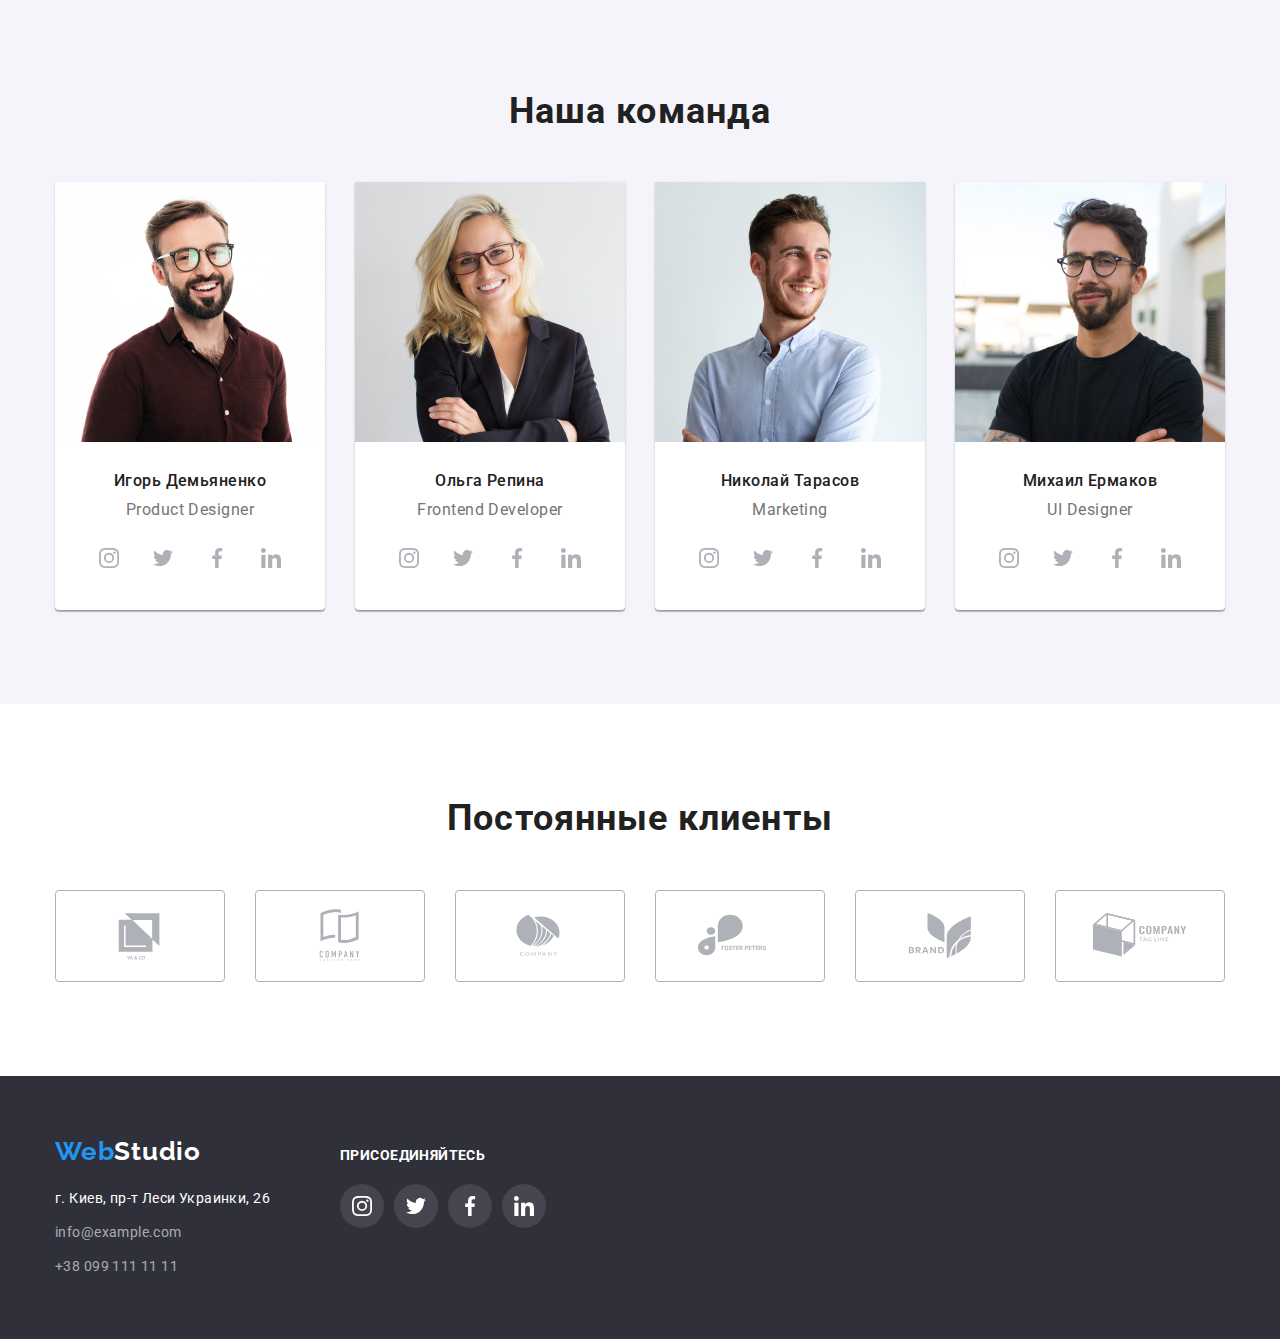
==== commit 515e5046: "дз5 ю" ====
--- a/index.html
+++ b/index.html
@@ -61,13 +61,7 @@
 
                       
                         <button type="button" class="button" data-modal-open>Заказать услугу</button>
-                        <div class="backdrop is-hidden" data-modal>
-                            <div class="modal">
-
-                                <button type="button" class="close" data-modal-close>Закрыть</button>
-      
-                            </div> 
-                     </div>
+                       
                        
                      
                     </div>
@@ -485,6 +479,17 @@
            </div>
 
         </footer> 
+        <div class="backdrop is-hidden" data-modal>
+            <div class="modal">
+
+                <button type="button" class="icon-box" data-modal-close>
+                   <svg class="icon-close-blak">
+                      <use href="./images/symbol-defs.svg#icon-close-black"></use>  
+                   </svg>
+                </button>  
+
+            </div> 
+     </div>
         <script src="./js/modal.js"></script>
 </body>
 </html>--- a/css/styles.css
+++ b/css/styles.css
@@ -279,8 +279,61 @@
 }  
   /*-- Модальное окно --*/
 
-
-
+.backdrop {
+  position: fixed;
+  top: 0;
+  left: 0;
+  width: 100%;
+  height: 100%;
+  background: rgba(0, 0, 0, 0.2);
+  opacity: 1;
+  transition: transform 250ms cubic-bezier(0.4, 0, 0.2, 1), opasity250ms cubic-bezier(0.4, 0, 0.2, 1);
+}
+
+.backdrop .is-hidden{
+  opacity: 0;
+ pointer-events: none;
+visibility: inherit;
+}
+.backdrop.is-hidden .modal{
+  transform: translate(-50%, -50%) scale(0.9);
+}
+.modal{
+  position: absolute;
+  top: 50%;
+  left: 50%;
+
+  min-width: 528px;
+  min-height: 581px;
+  background: var(--hero-text-color);
+  box-shadow: 0px 1px 3px rgba(0, 0, 0, 0.12), 0px 1px 1px rgba(0, 0, 0, 0.14), 0px 2px 1px rgba(0, 0, 0, 0.2);
+  border-radius: 4px;
+  transform: translate(-50%, -50%) scale(1);
+ transition: transform 250ms cubic-bezier(0.4, 0, 0.2, 1);
+
+}
+.icon-box{
+  position: absolute;
+  display: flex;
+  left: 92%;
+  bottom: 92%;
+  padding: 0;
+  width: 30px;
+ height: 30px;
+ background-color: var(--hero-text-color);
+ border-radius: 50%;
+ 
+ border: 1px solid rgba(0, 0, 0, 0.1);
+
+ justify-content: center;
+ align-items: center;
+ cursor: pointer;
+}
+.icon-close-blak{
+  width: 18px;
+  height: 18px;
+  color: var(--primary-text-color);
+}
 
 
 .section{
@@ -881,21 +934,21 @@
  letter-spacing: 0.03em;
 }
 
-
-
 .portfolio-thumb{
   position: relative;
   overflow: hidden;
- 
-
 }
 
 .portfolio-overlay{
   position: absolute;
   top: 0;
   left: 0;
-
-  transform: translateY(100%);
+  width: 100%;
+  height: 100%;
+  margin: 0;
+ 
+
+  transform: translateY(101%);
   transition: transform 250ms cubic-bezier(0.4, 0, 0.2, 1);
   background: rgba(33, 150, 243, 0.9);
 }
@@ -907,17 +960,23 @@
   opacity: 1;
 }
 .paragraph{
- 
+  position: absolute;
   font-family: Roboto;
   font-style: normal;
   font-weight: normal;
-  
+  width: 100%;
+  height: 100%;
+  top: 50%;
+  left: 50%;
+  transform: translate(-50%, -50%);
+
+  padding: 63px 24px;
  
   font-size: 18px;
   line-height: 1.55;
   color: var(--hero-text-color);
   letter-spacing: 0.03em;
-  padding: 63px 24px;
+  opacity: 1;
  
  
  }
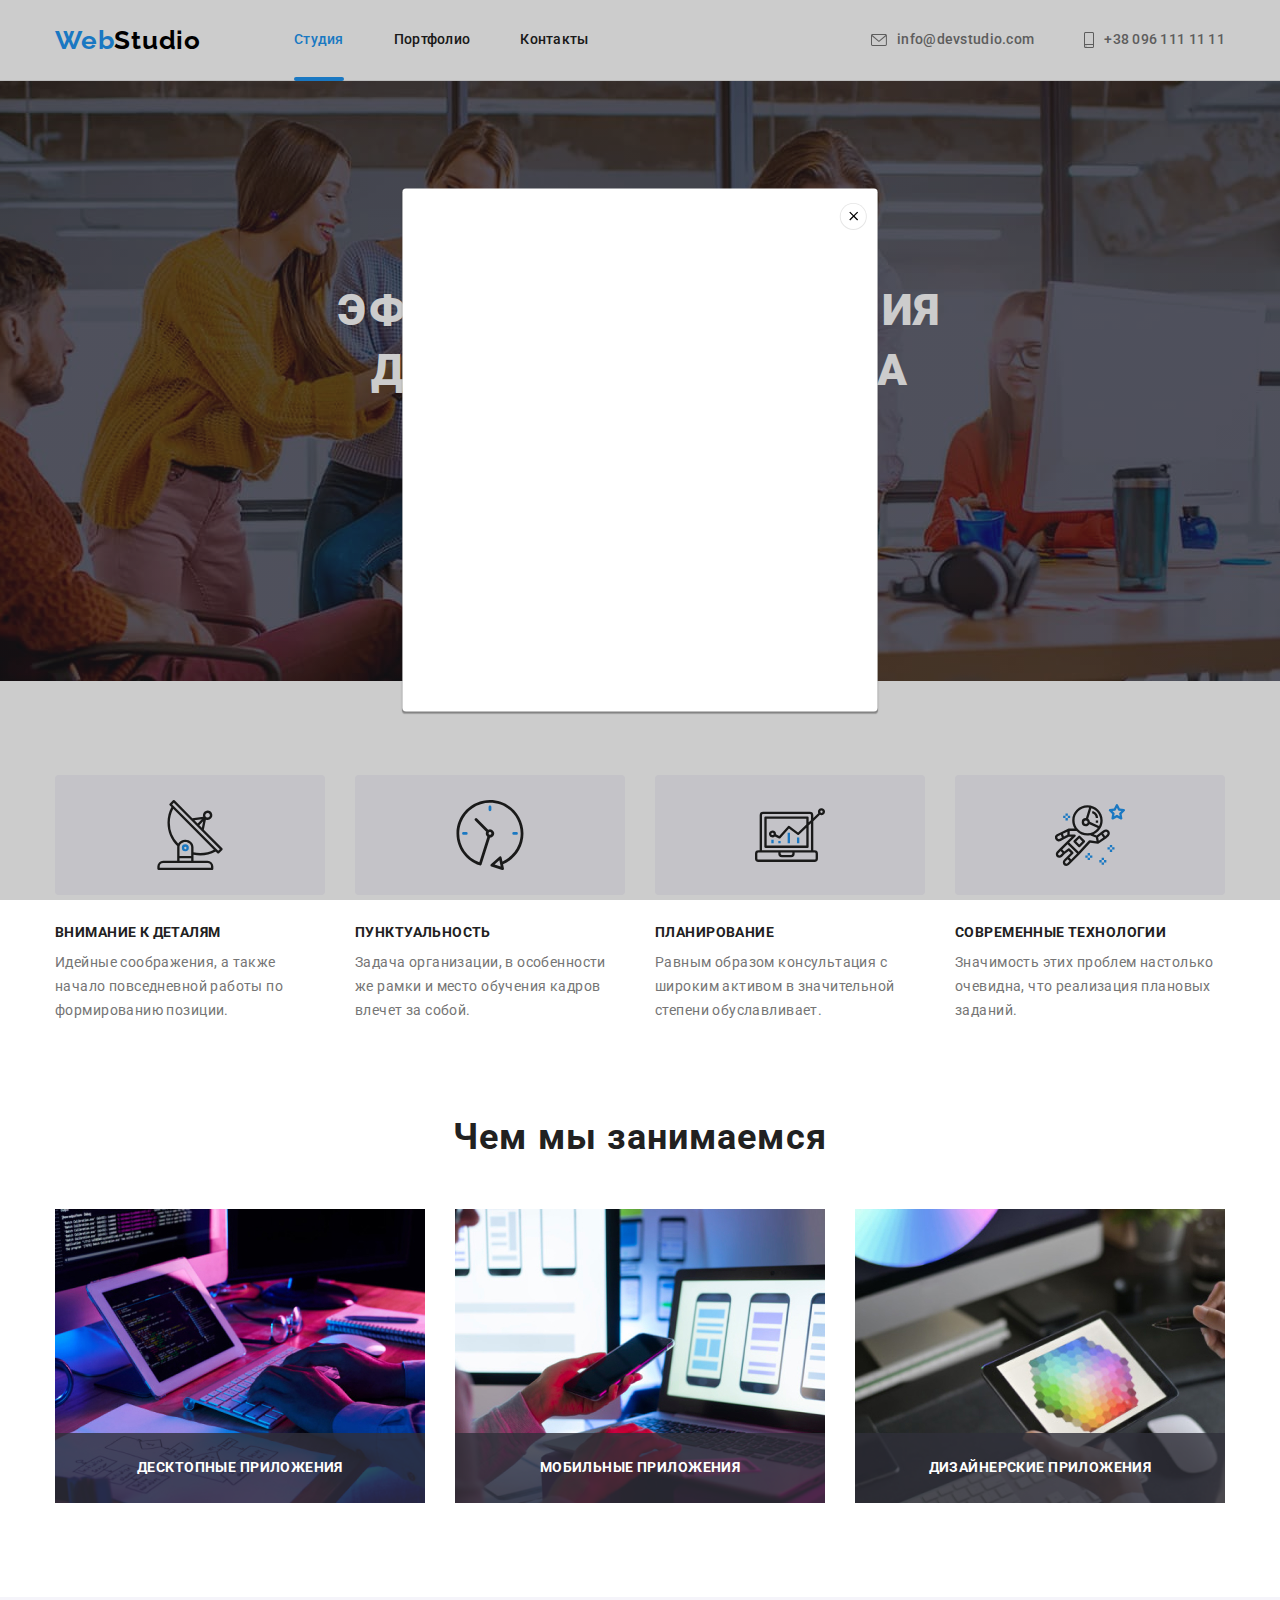
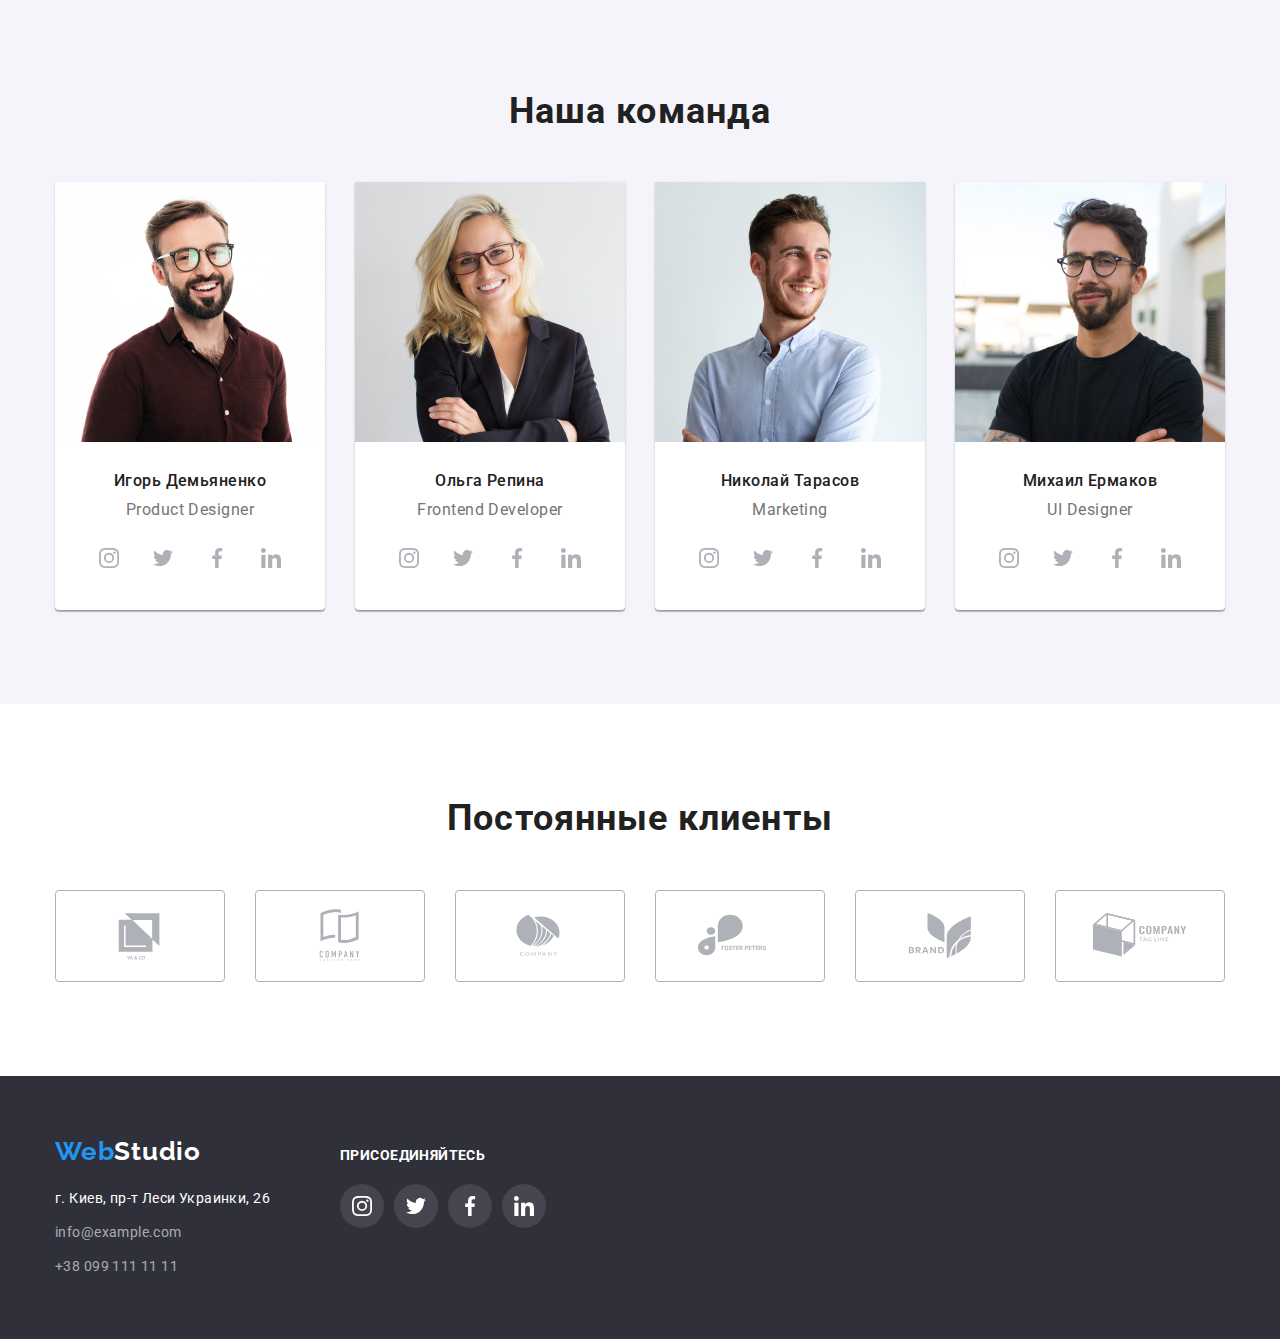
==== commit cb1d5d53: "дз5 ніч" ====
--- a/index.html
+++ b/index.html
@@ -483,7 +483,7 @@
             <div class="modal">
 
                 <button type="button" class="icon-box" data-modal-close>
-                   <svg class="icon-close-blak">
+                   <svg class="icon-close">
                       <use href="./images/symbol-defs.svg#icon-close-black"></use>  
                    </svg>
                 </button>  
--- a/css/styles.css
+++ b/css/styles.css
@@ -315,21 +315,20 @@
 .icon-box{
   position: absolute;
   display: flex;
+  justify-content: center;
+  align-items: center;
   left: 92%;
   bottom: 92%;
-  padding: 0;
+  padding: 6px;
   width: 30px;
  height: 30px;
  background-color: var(--hero-text-color);
  border-radius: 50%;
- 
  border: 1px solid rgba(0, 0, 0, 0.1);
-
- justify-content: center;
- align-items: center;
  cursor: pointer;
 }
-.icon-close-blak{
+
+.icon-close{
   width: 18px;
   height: 18px;
   color: var(--primary-text-color);
